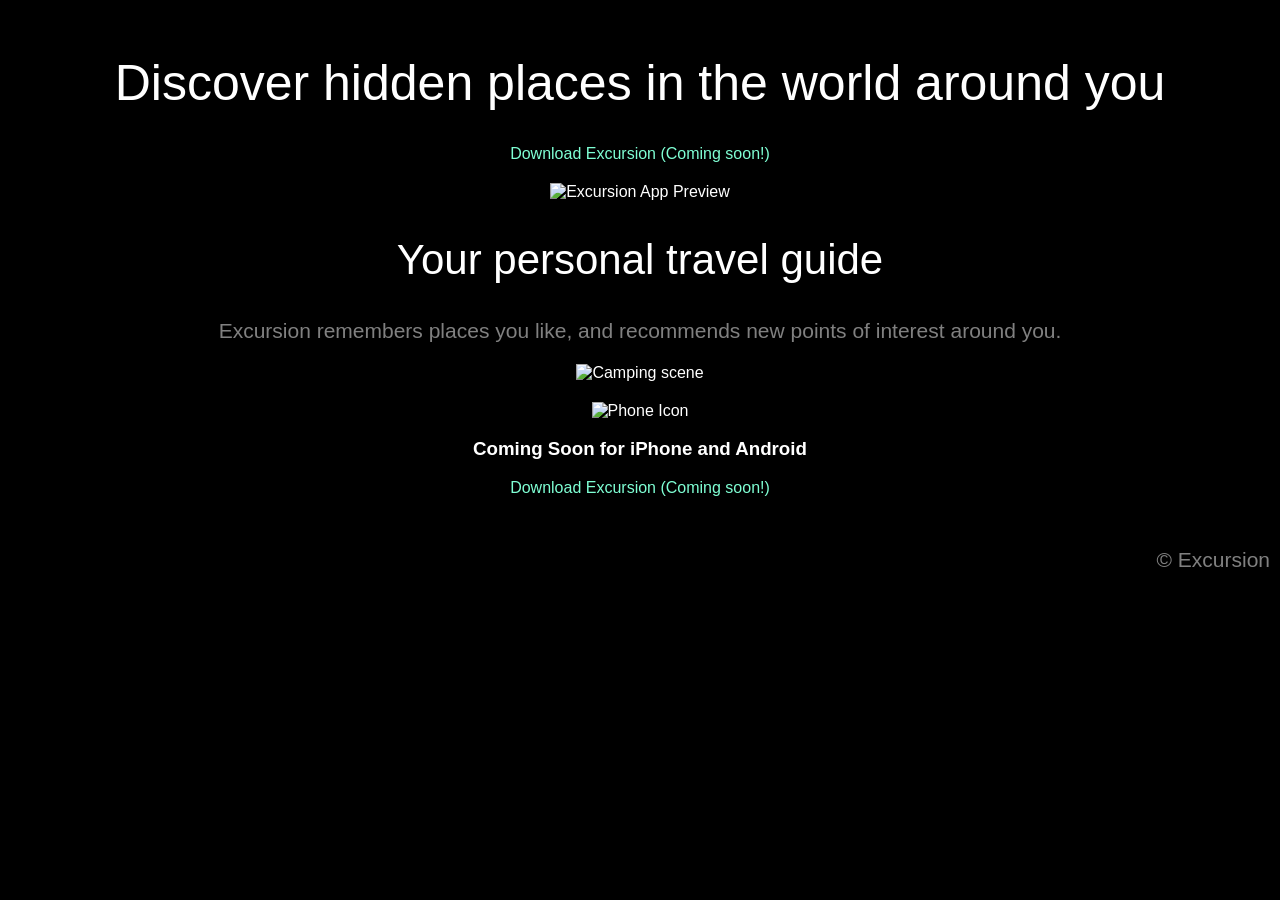
==== excursion.web/index.html @ 86eb6d08 "Rename excursion folder to excursion2" ====
<!DOCTYPE html>
<html lang="en">
<head>
    <meta charset="UTF-8">
    <meta name="viewport" content="width=device-width, initial-scale=1.0">
    <title>Excursion</title>
    <link rel="stylesheet" href="resources/css/style.css">
</head>
<body>
    <header>
        <h1>Discover hidden places in the world around you</h1>
        <a href="#" class="download-link">Download Excursion (Coming soon!)</a>
    </header>
    <main>
        <section class="phone-preview">
            <img src="phone-mockup.png" alt="Excursion App Preview">
        </section>
        <section class="travel-guide">
            <h2>Your personal travel guide</h2>
            <p>Excursion remembers places you like, and recommends new points of interest around you.</p>
        </section>
        <section class="camping-image">
            <img src="camping-image.jpg" alt="Camping scene">
        </section>
        <section class="coming-soon">
            <img src="phone-icon.png" alt="Phone Icon">
            <h3>Coming Soon for iPhone and Android</h3>
            <a href="#" class="download-link">Download Excursion (Coming soon!)</a>
        </section>
    </main>
    <footer>
        <p>&copy; Excursion</p>
    </footer>
</body>
</html>
---- excursion.web/resources/css/style.css ----
/* General Styles */
body {
    font-family: Verdana, sans-serif;
    background-color: black;
    color: white;
    text-align: center;
    margin: 0;
    padding: 0;
}

/* Header */
header {
    padding: 20px;
}

h1 {
    font-size: 50px;
    font-weight: normal;
}

.download-link {
    color: aquamarine;
    font-size: 16px;
    text-decoration: none;
}

/* Phone Mockup */
.phone-mockup img {
    width: 300px;
    max-width: 100%;
}

/* Info Section */
.info {
    padding: 20px;
}

h2 {
    font-size: 42px;
    font-weight: 300;
}

p {
    font-size: 21px;
    color: gray;
}

/* Camping Image */
.camping-image img {
    width: 80%;
    max-width: 800px;
}

/* Coming Soon Section */
.coming-soon {
    padding: 20px;
}

.coming-soon img {
    width: 50px;
}

.coming-soon h2 {
    font-size: 42px;
}

/* Footer */
footer {
    text-align: right;
    color: gray;
    padding: 10px;
    font-size: 14px;
}
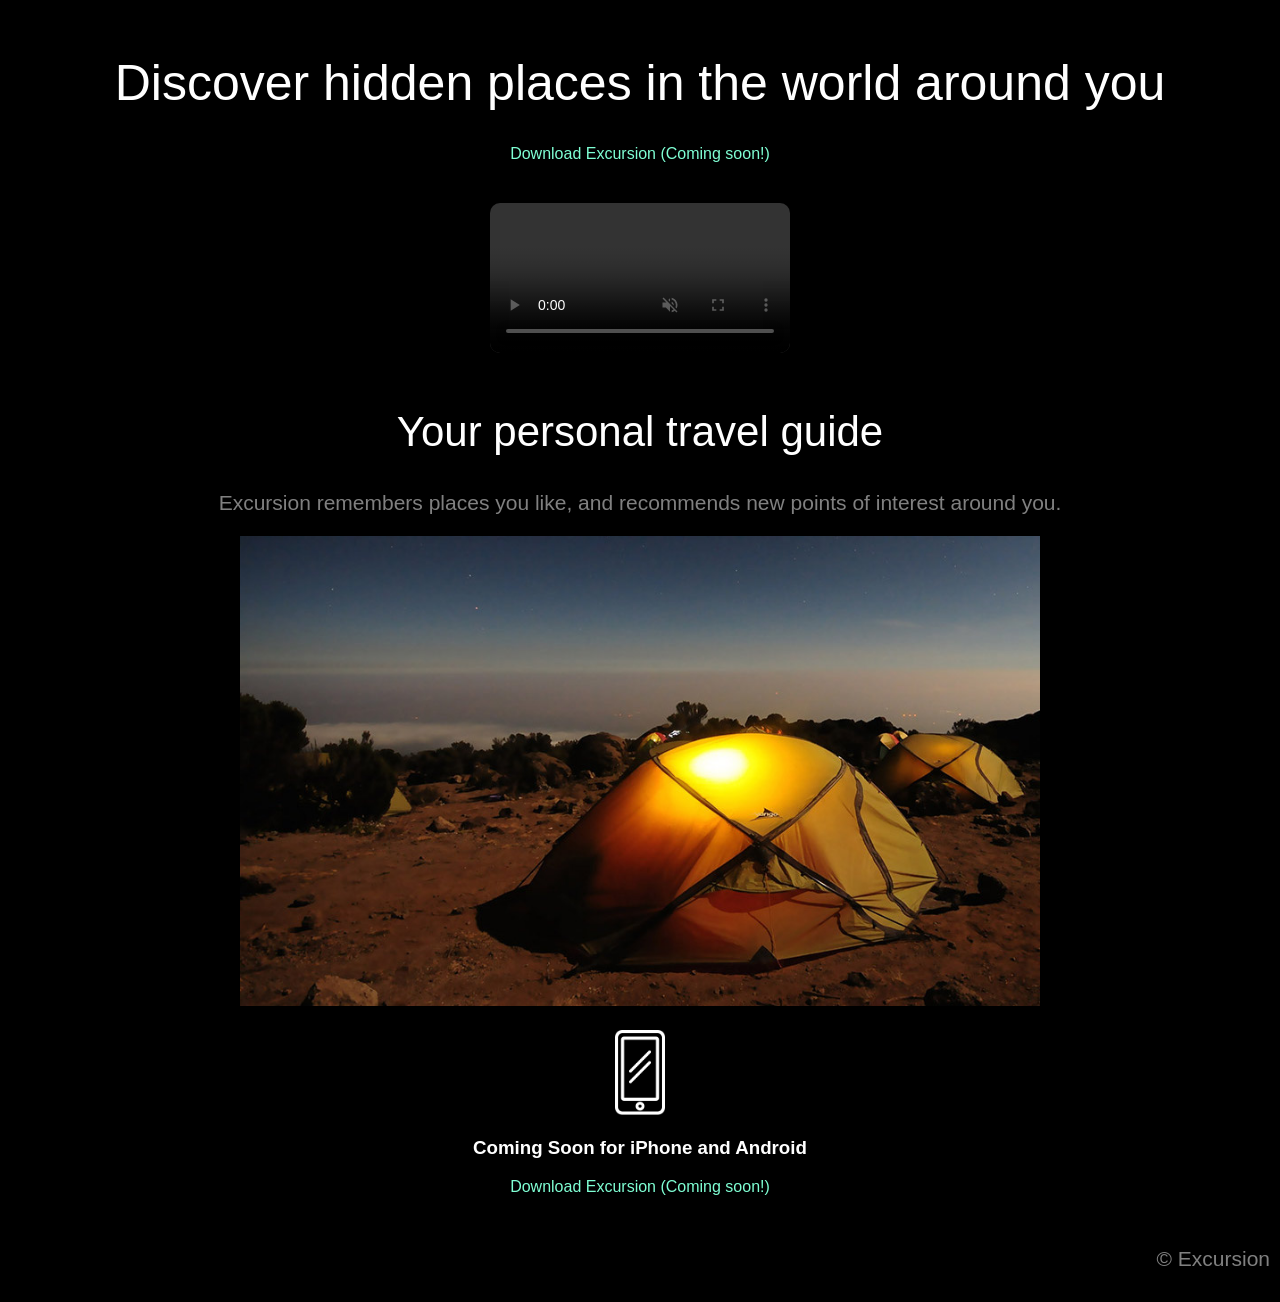
==== commit e5849528: "Made some visual changes to .css and added README.md" ====
--- a/excursion.web/index.html
+++ b/excursion.web/index.html
@@ -12,18 +12,21 @@
         <a href="#" class="download-link">Download Excursion (Coming soon!)</a>
     </header>
     <main>
-        <section class="phone-preview">
-            <img src="phone-mockup.png" alt="Excursion App Preview">
+        <section class="video-preview">
+            <video controls autoplay muted loop width="100%">
+                <source src="resources/videos/excursion.mp4" type="video/mp4">
+                Your browser does not support the video tag.
+            </video>
         </section>
         <section class="travel-guide">
             <h2>Your personal travel guide</h2>
             <p>Excursion remembers places you like, and recommends new points of interest around you.</p>
         </section>
         <section class="camping-image">
-            <img src="camping-image.jpg" alt="Camping scene">
+            <img src="resources\images\camp.jpg" alt="Camping scene">
         </section>
         <section class="coming-soon">
-            <img src="phone-icon.png" alt="Phone Icon">
+            <img src="resources\images\phone.png" alt="Phone Icon">
             <h3>Coming Soon for iPhone and Android</h3>
             <a href="#" class="download-link">Download Excursion (Coming soon!)</a>
         </section>
--- a/excursion.web/resources/css/style.css
+++ b/excursion.web/resources/css/style.css
@@ -71,3 +71,17 @@
     padding: 10px;
     font-size: 14px;
 }
+
+/* Video Section */
+.video-preview {
+  display: flex;
+  justify-content: center;
+  padding: 20px;
+}
+
+.video-preview video {
+  width: 80%;
+  max-width: 300px;
+  height: auto;
+  border-radius: 10px;
+}
